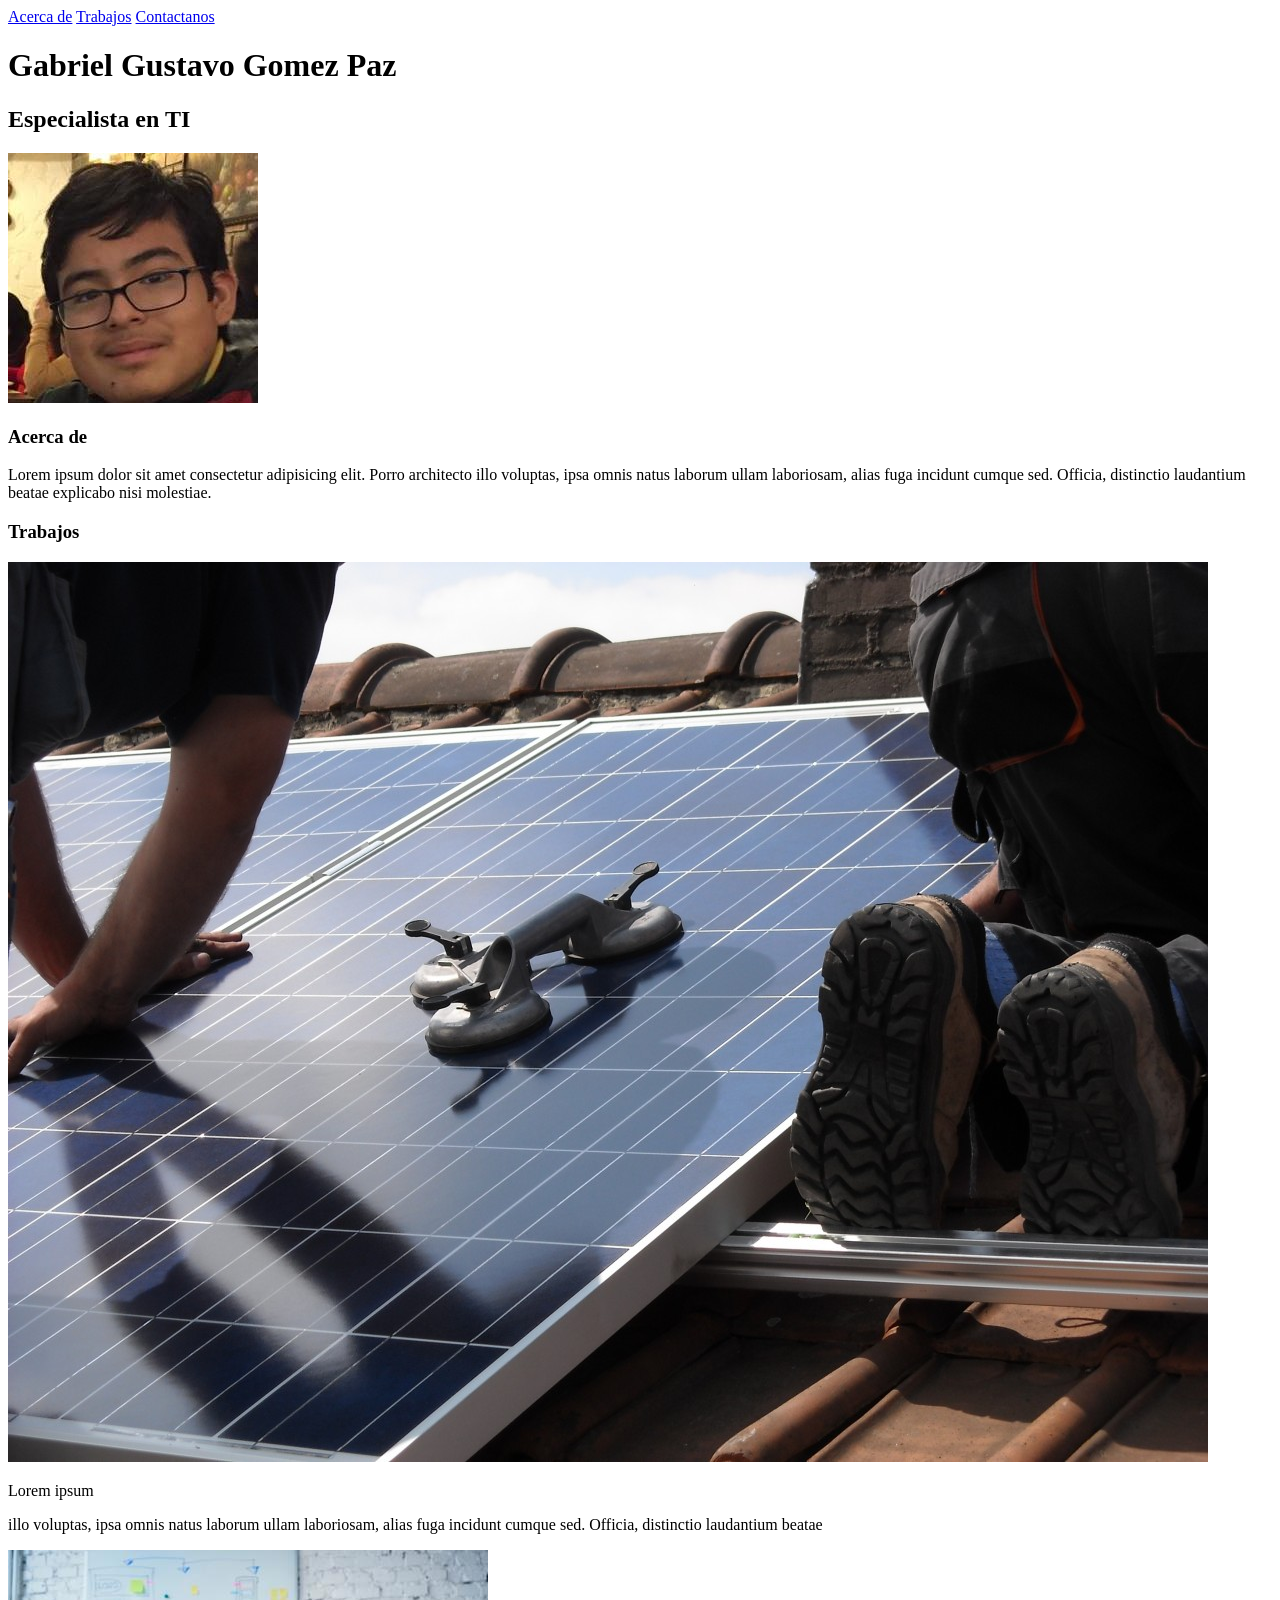
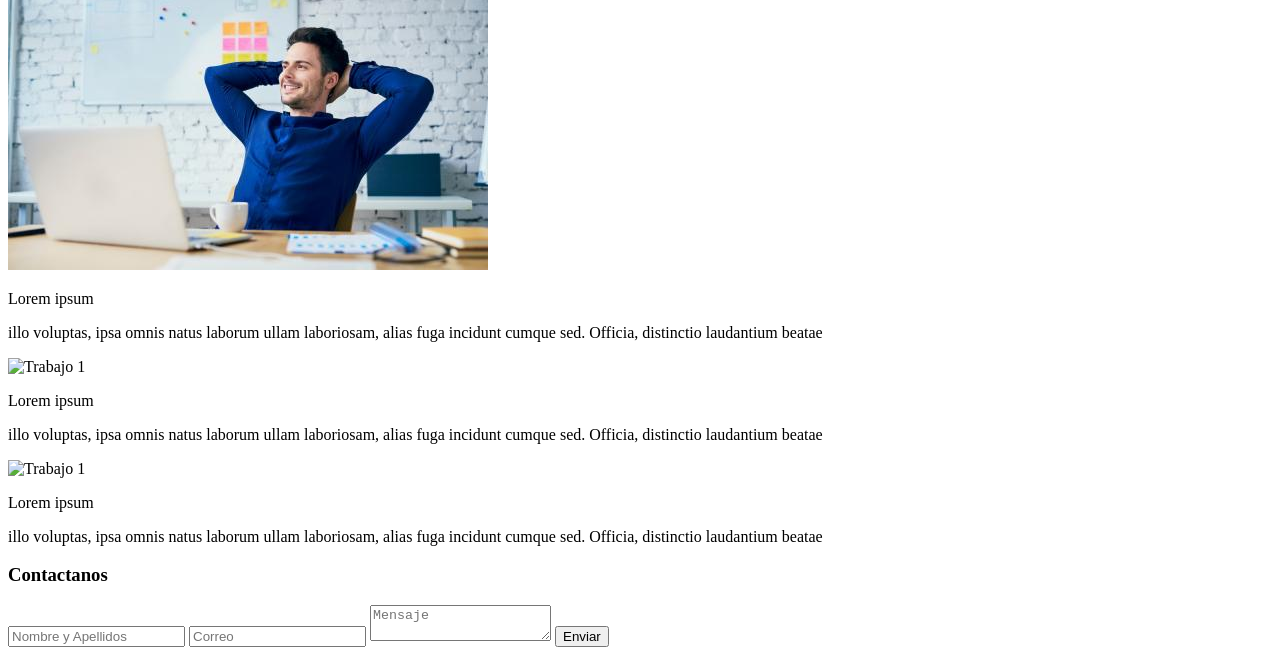
==== Ejemplo 1/index.html @ de182c13 "Add files via upload" ====
<!DOCTYPE html>
<html lang="es">
<head>
    <meta charset="UTF-8">
    <meta http-equiv="X-UA-Compatible" content="IE=edge">
    <meta name="viewport" content="width=device-width, initial-scale=1.0">
    <title>Ejemplo 1</title>
</head>
<body>
    <!--inicia el header-->
    <header>
        <div>
            <div>
                <nav>
                    <a href="#">Acerca de</a>
                    <a href="#">Trabajos</a>
                    <a href="#">Contactanos</a>
                </nav>
            </div>
            <div>
                <div>
                    <h1>Gabriel Gustavo Gomez Paz</h1>
                    <h2>Especialista en TI</h2>
                    
                </div>
            </div>

        </div>
        
    </header>
    <!-- Fin del header --> 
    <!-- Inicia la seccion principal -->
    <section>
        <!-- Inicia la seccion acerca de -->
        <section>
            <div>
                <img src="img/Gabriel.jpg" alt="Gabriel Gustavo Gomez Paz">
            </div>
            <div>
                <h3>Acerca de</h3>
                <p>Lorem ipsum dolor sit amet consectetur adipisicing elit. Porro architecto illo voluptas, ipsa omnis natus laborum ullam laboriosam, alias fuga incidunt cumque sed. Officia, distinctio laudantium beatae explicabo nisi molestiae.</p>
            </div>

        </section>
        <!-- Fin de la Seccion Acerca de-->
        <!-- Inicia la seccion de Trabajos -->
        <section>
            <div>
                <h3>Trabajos</h3>   
                <div>
                    <div>
                        <div>
                            <img src="img/Trabajo 1.jpg" alt="Trabajo 1">
                        </div>
                        <div>
                            <p>Lorem ipsum</p>
                            <p>illo voluptas, ipsa omnis natus laborum ullam laboriosam, alias fuga incidunt cumque sed. Officia, distinctio laudantium beatae</p>
                        </div>
                    </div>

                    <div>
                        <div>
                            <img src="img/Trabajo 2.jpg" alt="Trabajo 1">
                        </div>
                        <div>
                            <p>Lorem ipsum</p>
                            <p>illo voluptas, ipsa omnis natus laborum ullam laboriosam, alias fuga incidunt cumque sed. Officia, distinctio laudantium beatae</p>
                        </div>
                    </div>

                    <div>
                        <div>
                            <img src="img/Trabajo 3.jpg" alt="Trabajo 1">
                        </div>
                        <div>
                            <p>Lorem ipsum</p>
                            <p>illo voluptas, ipsa omnis natus laborum ullam laboriosam, alias fuga incidunt cumque sed. Officia, distinctio laudantium beatae</p>
                        </div>
                    </div>

                    <div>
                        <div>
                            <img src="img/Trabajo 4.jpg" alt="Trabajo 1">
                        </div>
                        <div>
                            <p>Lorem ipsum</p>
                            <p>illo voluptas, ipsa omnis natus laborum ullam laboriosam, alias fuga incidunt cumque sed. Officia, distinctio laudantium beatae</p>
                        </div>
                    </div>
                </div>         
            </div>

        </section>
        <!-- Fin de la seccion Trabajos -->
    </section>
    <!-- Fin de la Seccion Principal -->
    <!-- Inicia el Footer -->
    <footer>
        <div>
            <h3>Contactanos</h3>
            <form>
                <input type="text" placeholder="Nombre y Apellidos" required>
                <input type="email" placeholder="Correo" required>
                <textarea placeholder="Mensaje"></textarea>
                <input type="submit" value="Enviar">
            </form>
        </div>
        <section>
            <div>
                <a href="#"><i></i></a>
                <a href="#"><i></i></a>
                <a href="#"><i></i></a>
                <a href="#"><i></i></a>
                <a href="#"><i></i></a>
            </div>
        </section>

    </footer>
    <!-- Fin del Footer -->
</body>
</html>
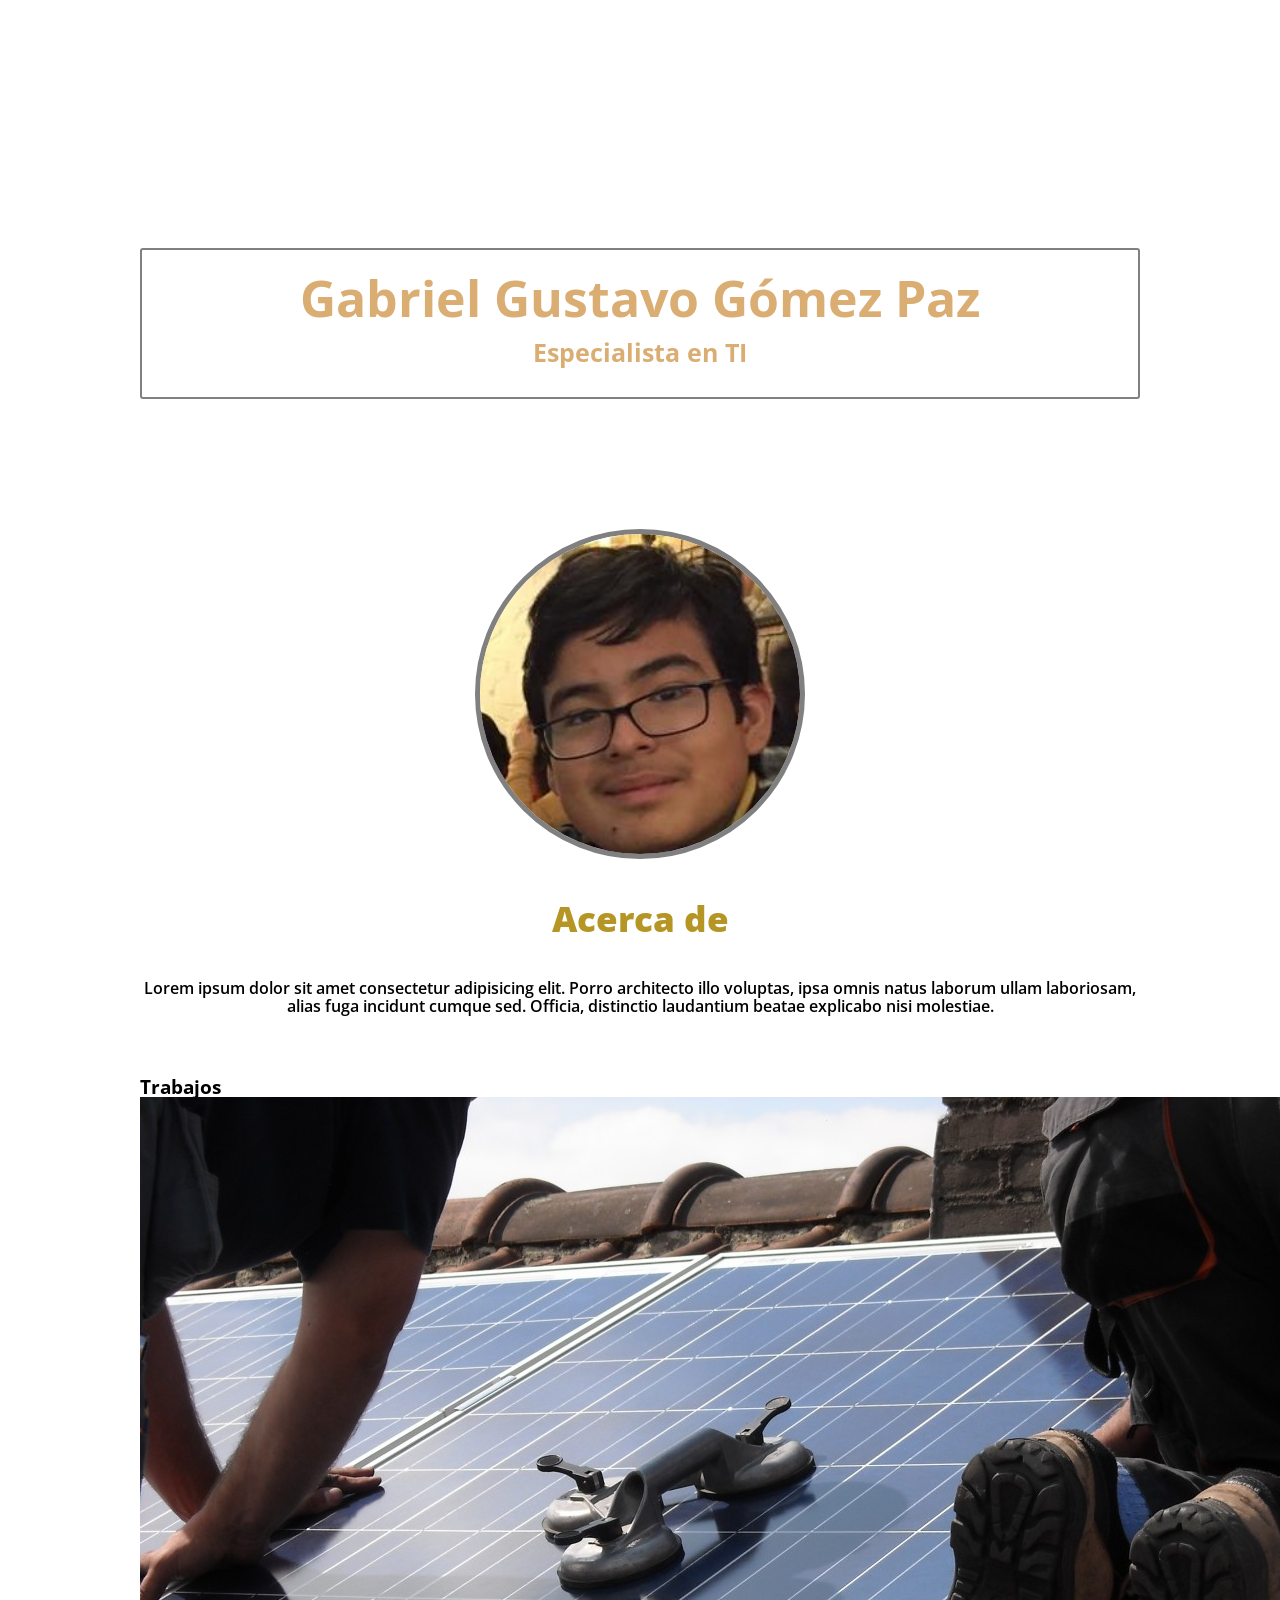
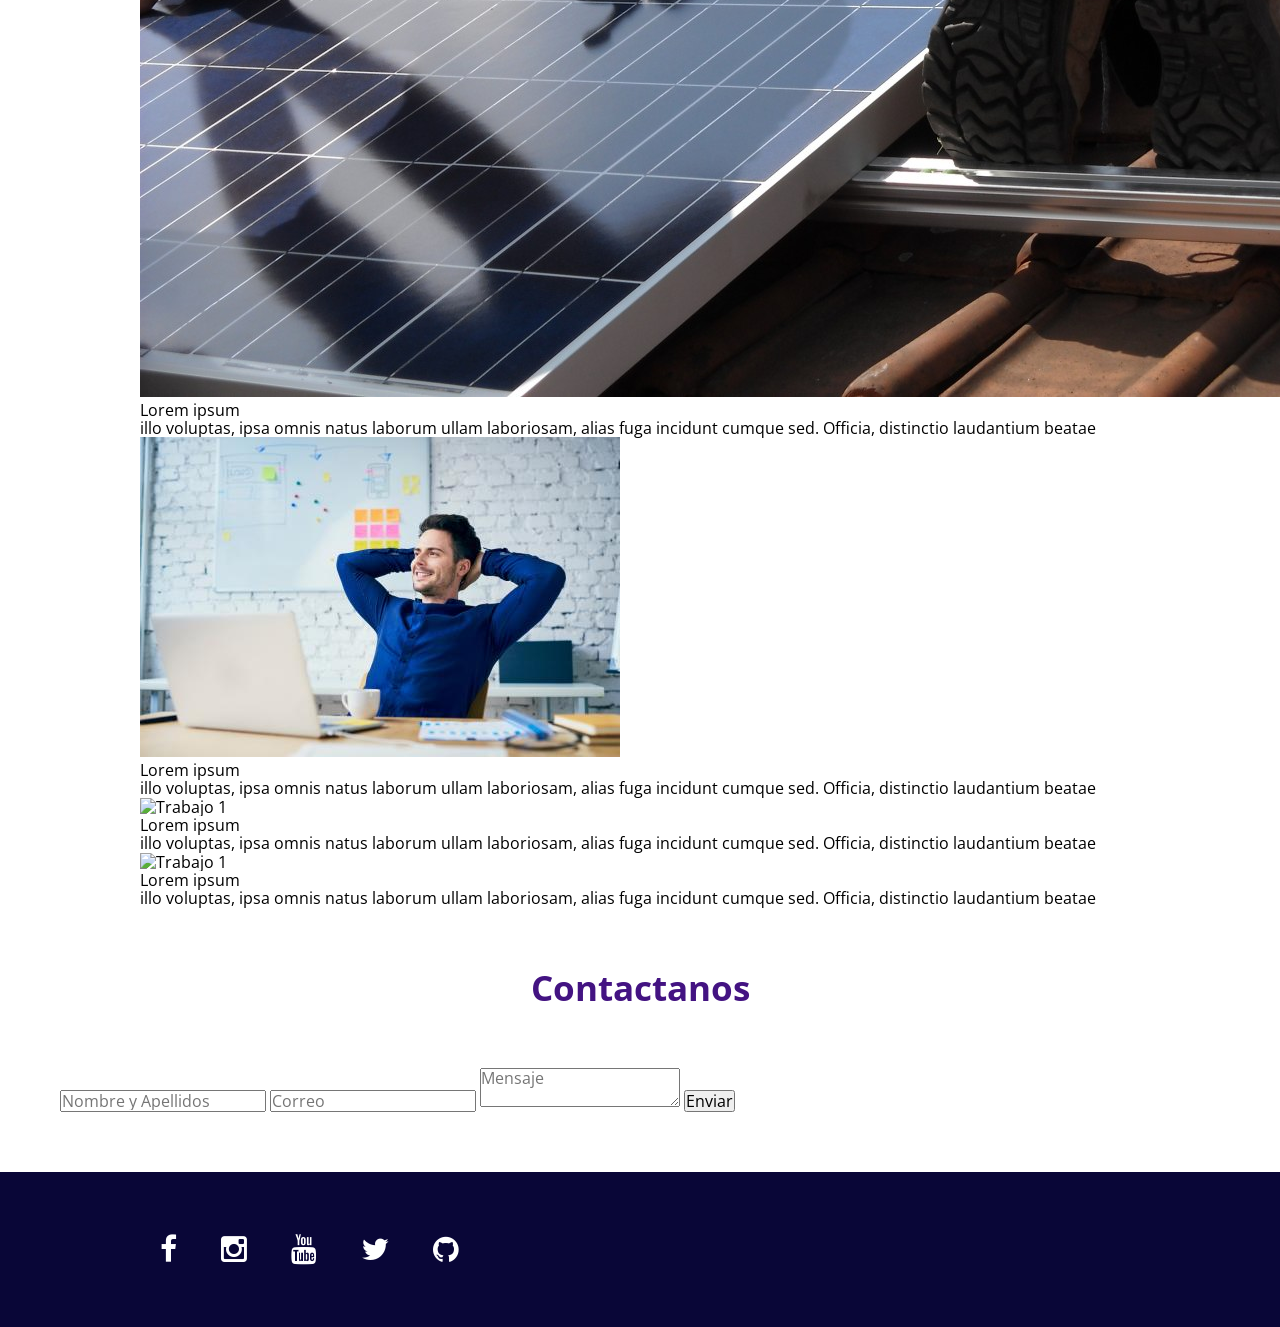
==== commit 6ca4691f: "Add files via upload" ====
--- a/Ejemplo 1/index.html
+++ b/Ejemplo 1/index.html
@@ -5,22 +5,28 @@
     <meta http-equiv="X-UA-Compatible" content="IE=edge">
     <meta name="viewport" content="width=device-width, initial-scale=1.0">
     <title>Ejemplo 1</title>
+    <link rel="preconnect" href="https://fonts.gstatic.com">
+<link href="https://fonts.googleapis.com/css2?family=Open+Sans:ital,wght@0,300;0,400;0,600;0,700;1,400&display=swap" rel="stylesheet" type="text/css">
+<link rel="stylesheet" type="text/css" href="css/font-awesome.min.css">
+<link rel="stylesheet" type="text/css" href="css/normalize.css">
+<link rel="stylesheet" type="text/css" href="css/estilo.css">
+
 </head>
 <body>
     <!--inicia el header-->
     <header>
-        <div>
-            <div>
+        <div class="contenedor">
+            <d>
                 <nav>
                     <a href="#">Acerca de</a>
                     <a href="#">Trabajos</a>
                     <a href="#">Contactanos</a>
                 </nav>
-            </div>
-            <div>
-                <div>
-                    <h1>Gabriel Gustavo Gomez Paz</h1>
-                    <h2>Especialista en TI</h2>
+            </d iv>
+            <div class="contenedortexto">
+                <div class="texto">
+                    <h1 class="nombre">Gabriel Gustavo Gómez Paz</h1>
+                    <h2 class="profesion">Especialista en TI</h2>
                     
                 </div>
             </div>
@@ -30,61 +36,61 @@
     </header>
     <!-- Fin del header --> 
     <!-- Inicia la seccion principal -->
-    <section>
+    <section class="principal">
         <!-- Inicia la seccion acerca de -->
-        <section>
-            <div>
+        <div class="acercade">
+            <div class="foto">
                 <img src="img/Gabriel.jpg" alt="Gabriel Gustavo Gomez Paz">
             </div>
-            <div>
-                <h3>Acerca de</h3>
+            <div class="texto">
+                <h3 class="titulo">Acerca de</h3>
                 <p>Lorem ipsum dolor sit amet consectetur adipisicing elit. Porro architecto illo voluptas, ipsa omnis natus laborum ullam laboriosam, alias fuga incidunt cumque sed. Officia, distinctio laudantium beatae explicabo nisi molestiae.</p>
             </div>
-
+        </div>
         </section>
         <!-- Fin de la Seccion Acerca de-->
         <!-- Inicia la seccion de Trabajos -->
-        <section>
-            <div>
-                <h3>Trabajos</h3>   
-                <div>
-                    <div>
-                        <div>
+        <section class="trabajos">
+            <div class="contenedor">
+                <h3 class="titulo">Trabajos</h3>   
+                <div class="contenedortrabajos">
+                    <div class="trabajo">
+                        <div class="imagen">
                             <img src="img/Trabajo 1.jpg" alt="Trabajo 1">
                         </div>
-                        <div>
-                            <p>Lorem ipsum</p>
-                            <p>illo voluptas, ipsa omnis natus laborum ullam laboriosam, alias fuga incidunt cumque sed. Officia, distinctio laudantium beatae</p>
+                        <div class="descripcion">
+                            <p class="nombre">Lorem ipsum</p>
+                            <p class="categoria">illo voluptas, ipsa omnis natus laborum ullam laboriosam, alias fuga incidunt cumque sed. Officia, distinctio laudantium beatae</p>
                         </div>
                     </div>
 
-                    <div>
-                        <div>
+                    <div class="trabajo">
+                        <div class="imagen">
                             <img src="img/Trabajo 2.jpg" alt="Trabajo 1">
                         </div>
-                        <div>
-                            <p>Lorem ipsum</p>
-                            <p>illo voluptas, ipsa omnis natus laborum ullam laboriosam, alias fuga incidunt cumque sed. Officia, distinctio laudantium beatae</p>
+                        <div class="descripcion">
+                            <p class="nombre">Lorem ipsum</p>
+                            <p class="categoria">illo voluptas, ipsa omnis natus laborum ullam laboriosam, alias fuga incidunt cumque sed. Officia, distinctio laudantium beatae</p>
                         </div>
                     </div>
 
-                    <div>
-                        <div>
+                    <div class="trabajo">
+                        <div class="imagen">
                             <img src="img/Trabajo 3.jpg" alt="Trabajo 1">
                         </div>
-                        <div>
-                            <p>Lorem ipsum</p>
-                            <p>illo voluptas, ipsa omnis natus laborum ullam laboriosam, alias fuga incidunt cumque sed. Officia, distinctio laudantium beatae</p>
+                        <div class="descripcion">
+                            <p class="nombre">Lorem ipsum</p>
+                            <p class="categoria">illo voluptas, ipsa omnis natus laborum ullam laboriosam, alias fuga incidunt cumque sed. Officia, distinctio laudantium beatae</p>
                         </div>
                     </div>
 
-                    <div>
-                        <div>
+                    <div class="trabajo">
+                        <div class="imagen">
                             <img src="img/Trabajo 4.jpg" alt="Trabajo 1">
                         </div>
-                        <div>
-                            <p>Lorem ipsum</p>
-                            <p>illo voluptas, ipsa omnis natus laborum ullam laboriosam, alias fuga incidunt cumque sed. Officia, distinctio laudantium beatae</p>
+                        <div class="descripcion">
+                            <p class="nombre">Lorem ipsum</p>
+                            <p class="categoria">illo voluptas, ipsa omnis natus laborum ullam laboriosam, alias fuga incidunt cumque sed. Officia, distinctio laudantium beatae</p>
                         </div>
                     </div>
                 </div>         
@@ -96,22 +102,22 @@
     <!-- Fin de la Seccion Principal -->
     <!-- Inicia el Footer -->
     <footer>
-        <div>
-            <h3>Contactanos</h3>
-            <form>
+        <div class="contactanos">
+            <h3 class="titulo">Contactanos</h3>
+            <form class="formulario">
                 <input type="text" placeholder="Nombre y Apellidos" required>
                 <input type="email" placeholder="Correo" required>
                 <textarea placeholder="Mensaje"></textarea>
                 <input type="submit" value="Enviar">
             </form>
         </div>
-        <section>
-            <div>
-                <a href="#"><i></i></a>
-                <a href="#"><i></i></a>
-                <a href="#"><i></i></a>
-                <a href="#"><i></i></a>
-                <a href="#"><i></i></a>
+        <section class="redessociales">
+            <div class="contenedor">
+                <a class="facebook" href="#"><i class="fa fa-facebook"></i></a>
+                <a class="instagram" href="#"><i class="fa fa-instagram"></i></a>
+                <a class="youtube" href="#"><i class="fa fa-youtube"></i></a>
+                <a class="twitter" href="#"><i class="fa fa-twitter"></i></a>
+                <a class="github" href="#"><i class="fa fa-github"></i></a>
             </div>
         </section>
 
--- a/Ejemplo 1/css/estilo.css
+++ b/Ejemplo 1/css/estilo.css
@@ -0,0 +1,212 @@
+/* aplicamos estilos universales */
+* {
+  margin: 0;
+  padding: 0;
+}
+
+/* aplicamos estilos al body */
+body {
+  font-family: "Open Sans";
+  font-size: 16px;
+}
+/* -------------------------------CABECERA--------------------------------------- */
+/* aplicamos estilos al contenedor */
+.contenedor {
+  width: 90%;
+  max-width: 1000px;
+  margin: auto;
+}
+
+/* aplicamos estilos al header */
+header {
+  background: url("/img/Foto2.jpg");
+  background-repeat: no-repeat;
+  background-position: center;
+  max-height: 600px;
+}
+
+/* aplicamos estilo para el menu */
+header nav {
+  margin: 40px 0;
+  text-align: right;
+  background-color: rgba(128, 255, 0, 0);
+}
+
+header nav a {
+  margin: 0 20px;
+  padding-bottom: 9px;
+  text-decoration: none;
+  border-bottom: 2px grey solid transparent;
+  color: white;
+}
+
+header nav a:hover {
+  border-bottom: 2px solid #b59524;
+}
+
+/* aplicamos el estilo al contenedor texto */
+header .contenedortexto {
+  justify-content: center;
+  align-content: center;
+  margin: 190px 0;
+}
+
+header .contenedortexto .texto {
+  border: 2px solid grey;
+  border-radius: 3px;
+  text-align: center;
+  padding: 20px 60px;
+}
+
+header .contenedortexto .texto h1,
+header .contenedortexto .texto h2 {
+  color: rgb(218, 173, 115);
+  font-weight: bolder;
+  margin: 0;
+}
+
+header .contenedortexto .texto .nombre {
+  margin-bottom: 10px;
+  font-size: 50px;
+}
+
+header .contenedortexto .texto .profesion {
+  margin-bottom: 10px;
+  font-size: 25px;
+}
+/* -------------------------------FIN CABECERA--------------------------------------- */
+
+/* -----------------------------------CUERPO------------------------------------------ */
+/* -----------------------------------ACERCA DE------------------------------------------ */
+.principal .acercade {
+  text-align: center;
+}
+
+.principal .acercade .foto {
+  margin-top: -60px;
+}
+
+.principal .acercade .foto img {
+  vertical-align: top;
+  border-radius: 50%;
+  border: 5px solid grey;
+  width: 25%;
+  height: 25%;
+}
+
+.principal .acercade .texto {
+  font-weight: 600;
+  width: 80%;
+  margin: 40px auto 60px auto;
+}
+
+.principal .acercade .texto .titulo {
+  font-size: 35px;
+  margin-bottom: 40px;
+  font-weight: bolder;
+  color: #b59524;
+}
+/* -----------------------------------FIN ACERCA DE------------------------------------------ */
+/* -----------------------------------TRABAJOS------------------------------------------ */
+.principal .trabajos {
+  background: #f0f0f0;
+  padding: 60px 0;
+}
+.principal .trabajos .titulo {
+  font-size: 35px;
+  margin-bottom: 60px;
+  font-weight: bolder;
+  color: #431382;
+  text-align: center;
+}
+
+.principal .trabajos .contenedortrabajos {
+  justify-content: space-between;
+}
+
+.principal .trabajos .contenedortrabajos .trabajo {
+  width: 25%;
+  margin-bottom: 40px;
+}
+
+.principal .trabajos .contenedortrabajos .trabajo .imagen {
+  width: 100%;
+  margin-bottom: 10px;
+}
+
+.principal .trabajos .contenedortrabajos .trabajo .imagen img {
+  vertical-align: top;
+  width: 100%;
+  border-radius: 5px;
+}
+
+.principal .trabajos .contenedortrabajos .trabajo .descripcion {
+  text-align: center;
+}
+
+.principal .trabajos .contenedortrabajos .trabajo .descripcion .nombre {
+  font-weight: bolder;
+  color: #431382;
+  margin-bottom: 10px;
+}
+
+.principal .trabajos .contenedortrabajos .trabajo .descripcion .categoria {
+  font-size: 15px;
+  color: darkgrey;
+}
+/* -----------------------------------FIN TRABAJOS------------------------------------------ */
+/* ----------------------------------- FIN CUERPO------------------------------------------ */
+/* ----------------------------------- PIE------------------------------------------ */
+footer .contactanos {
+  padding: 60px;
+}
+footer .contactanos .titulo {
+  font-size: 35px;
+  margin-bottom: 60px;
+  font-weight: bolder;
+  color: #431382;
+  text-align: center;
+}
+
+footer .contactanos .formulario {
+  justify-content: space-between;
+}
+
+footer .redessociales {
+  background: #090637;
+  padding: 60px 0;
+}
+
+footer .redessociales .contenedor {
+  justify-content: center;
+}
+
+footer .redessociales .contenedor a {
+  color: white;
+  text-align: center;
+  width: 100%;
+  font-size: 30px;
+  margin: 0 20px;
+  border-radius: 3px;
+}
+
+footer .redessociales .contenedor .facebook:hover {
+  background: #385998;
+}
+
+footer .redessociales .contenedor .instagram:hover {
+  background: #c13584;
+}
+
+footer .redessociales .contenedor .youtube:hover {
+  background: #ff0000;
+}
+
+footer .redessociales .contenedor .twitter:hover {
+  background: #1da1f2;
+}
+
+footer .redessociales .contenedor .github:hover {
+  background: #6e5494;
+}
+/* ----------------------------------- FIN PIE------------------------------------------ */
